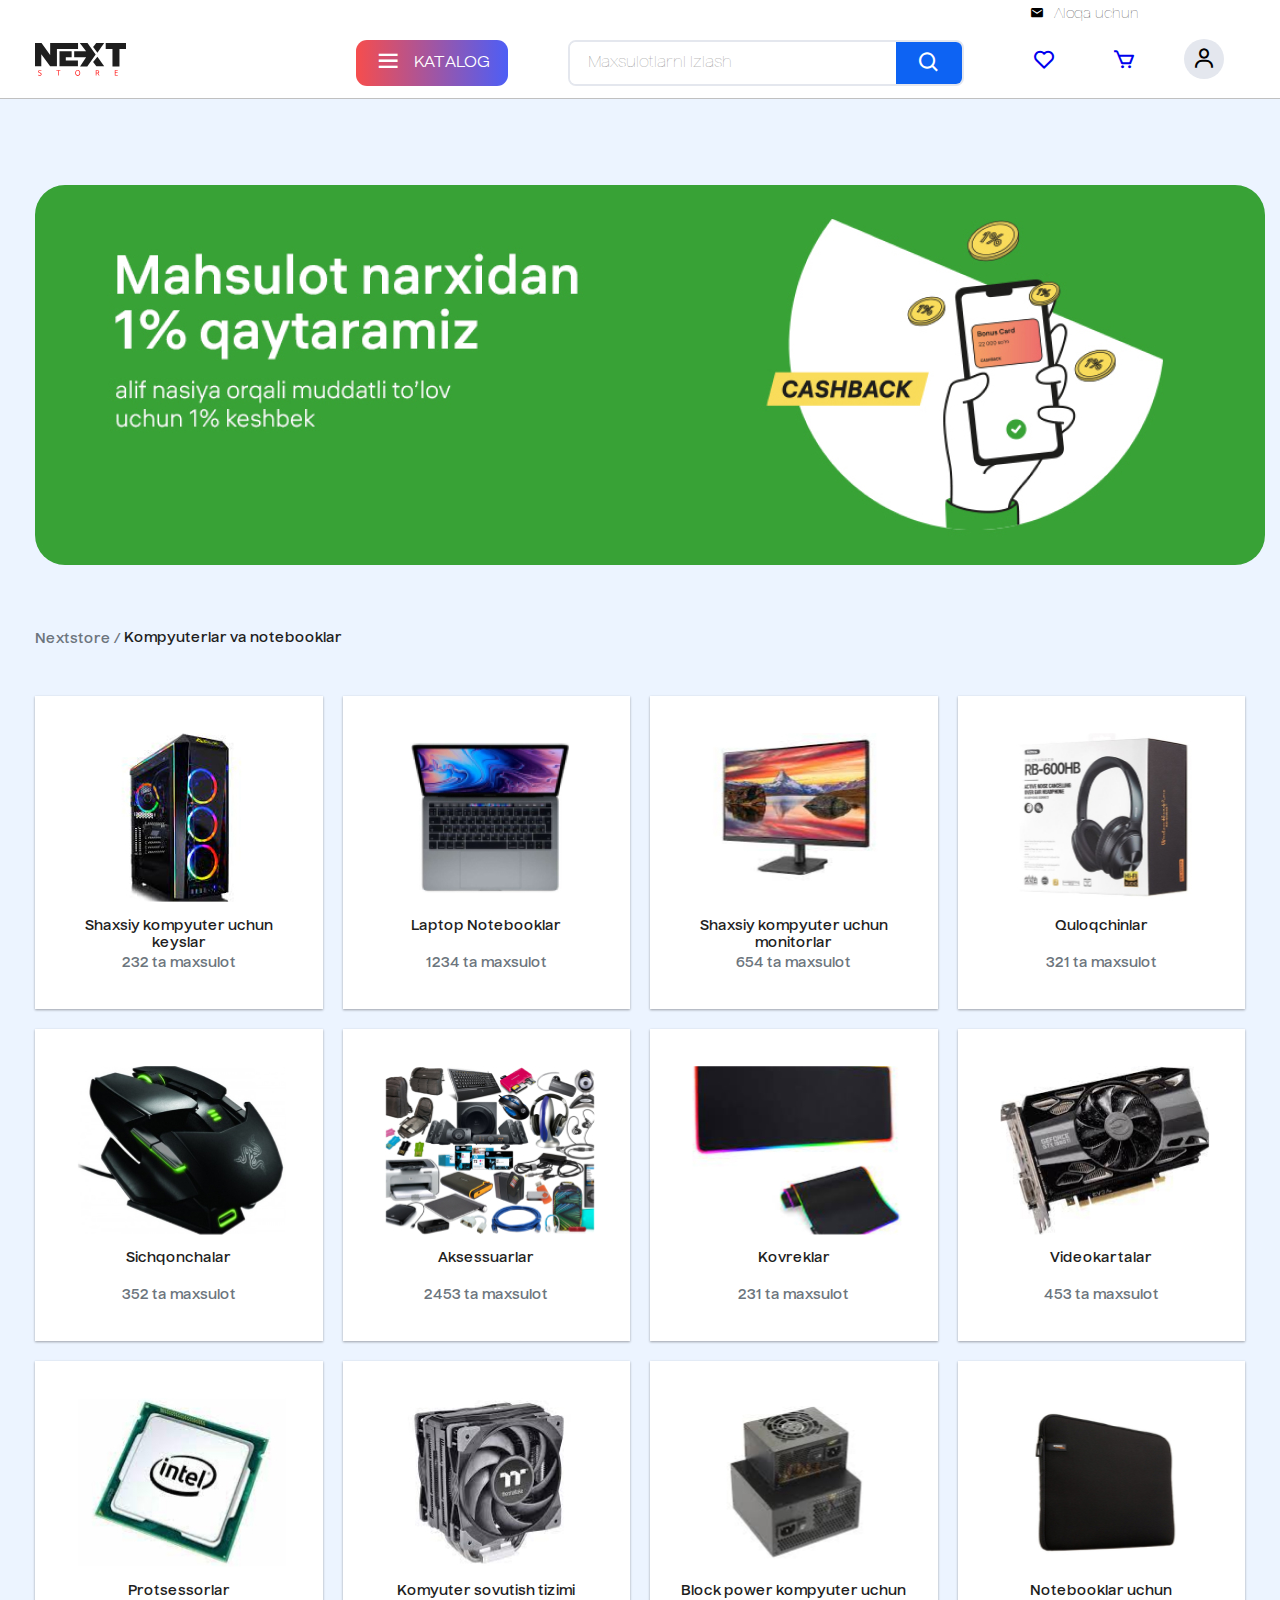
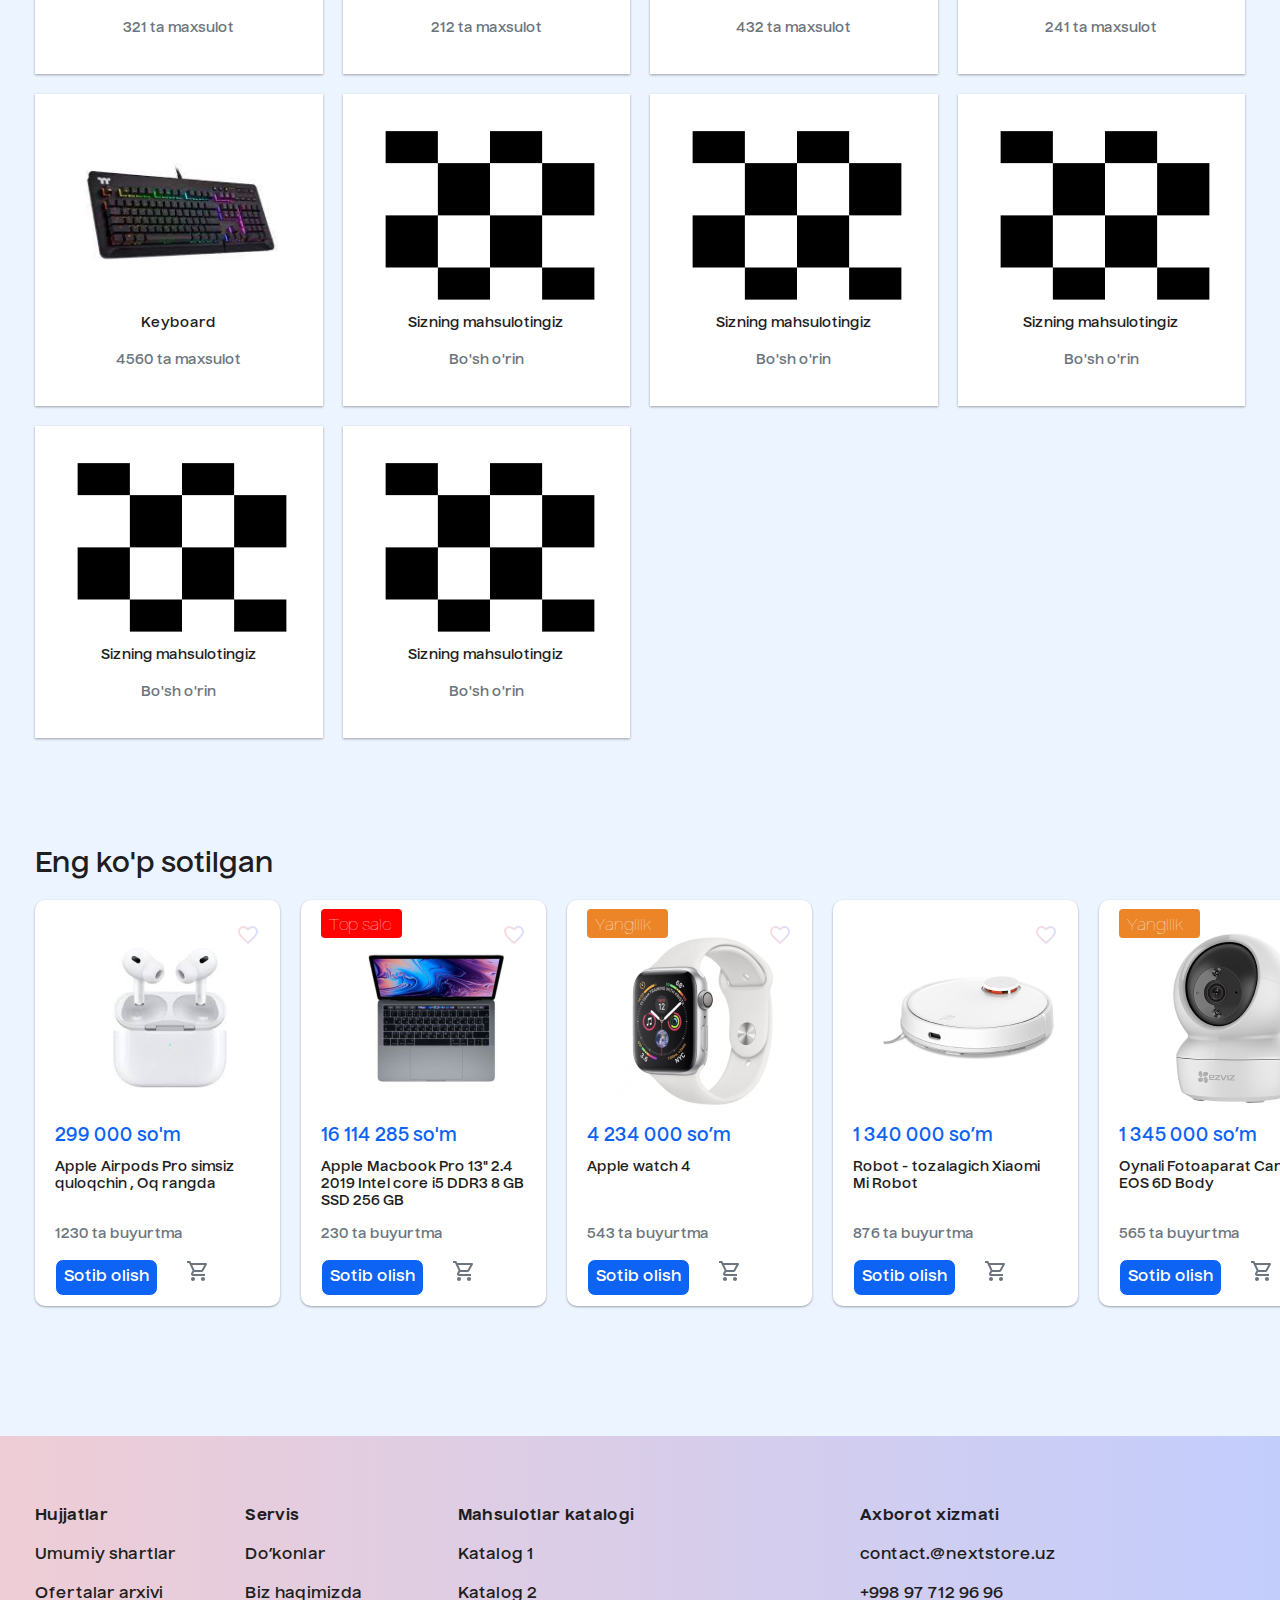
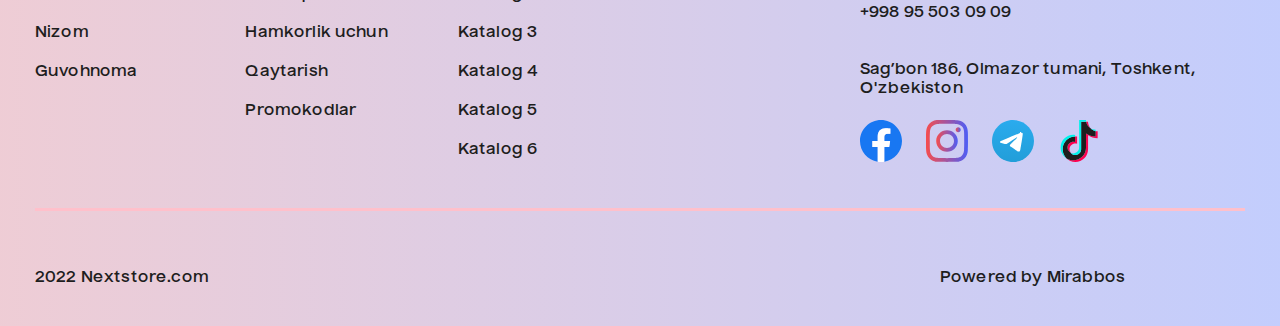
==== pages/General section/index.html @ 5a323f6a "Added General section" ====
<!DOCTYPE html>
<html lang="en">

<head>
    <meta charset="UTF-8">
    <meta name="viewport" content="width=device-width, initial-scale=1.0">
    <title>Umumiy bo'lim</title>
    <!-- ------ Favicons ------- -->
    <link rel="icon" href="../../public/Logo.svg" />
    <!-- -----  Main.css ---------- -->
    <link rel="stylesheet" href="../../main.css" />
</head>

<body>
    <!-- ============================= HEADER START ========================== -->
    <header>

        <div class="container">
            <div class="header-top">
                <span></span>
                <a href="#">
                    <i class="bx bxs-envelope"></i>
                    <span>Aloqa uchun</span>
                </a>
            </div>
        </div>

        <div class="container">

            <span class="menu_icon">
                <img src="../../assets/icons/header_menu.svg" alt="menu">
            </span>

            <nav class="nav">

                <a href="#" class="nav__logo">
                    <img src="../../public/Logo.svg" alt="Nextstore.uz Internet do'koni" />
                </a>

                <ul class="nav__list">

                    <li class="nav__list--item">
                        <button>
                            <i class="bx bx-menu"></i>
                            <span>KATALOG</span>
                        </button>
                    </li>

                    <li class="nav__list--item">
                        <div class="search__wrapper">
                            <input type="text" placeholder="Maxsulotlarni izlash" />
                            <button>
                                <i class="bx bx-search"></i>
                            </button>
                        </div>
                    </li>

                    <li class="nav__list--item">

                        <button>
                            <a href="#"><i class="bx bx-heart"></i></a>
                        </button>
                        <button>
                            <a href="#"><i class="bx bx-cart"></i></a>
                        </button>
                        <button>
                            <i class="bx bx-user"></i>
                        </button>

                    </li>
                </ul>
            </nav>
        </div>
    </header>
    <!-- ============================= HEADER END ========================== -->

    <!-- ============================= MAIN START ========================== -->

    <main>
        <section id="intro_computers">

            <div class="container">

                <div class="carousel">
                    <img src="../../assets/images/intr-banner.jpg" alt="banner">
                </div>

                <div class="big_wrapper">

                    <div class="head_text">

                        <p>Nextstore /</p>
                        <h1>Kompyuterlar va notebooklar</h1>

                    </div>

                    <div class="wrapper">

                        <div class="card">

                            <img src="./images/computers__card_1.jpg" alt="computer">

                            <h1>Shaxsiy kompyuter uchun keyslar</h1>

                            <p>232 ta maxsulot</p>

                        </div>

                        <div class="card">

                            <img src="./images/computers__card_2.jpg" alt="computer">

                            <h1>Laptop Notebooklar</h1>

                            <p>1234 ta maxsulot</p>

                        </div>

                        <div class="card">

                            <img src="./images/computers__card_3.jpg" alt="computer">

                            <h1>Shaxsiy kompyuter uchun monitorlar</h1>

                            <p>654 ta maxsulot</p>

                        </div>

                        <div class="card">

                            <img src="./images/computers__card_4.jpg" alt="computer">

                            <h1>Quloqchinlar</h1>

                            <p>321 ta maxsulot</p>

                        </div>

                        <div class="card">

                            <img src="./images/computers__card_5.jpg" alt="computer">

                            <h1>Sichqonchalar</h1>

                            <p>352 ta maxsulot</p>

                        </div>

                        <div class="card">

                            <img src="./images/computers__card_6.jpg" alt="computer">

                            <h1>Aksessuarlar</h1>

                            <p>2453 ta maxsulot</p>

                        </div>

                        <div class="card">

                            <img src="./images/computers__card_7.jpg" alt="computer">

                            <h1>Kovreklar</h1>

                            <p>231 ta maxsulot</p>

                        </div>

                        <div class="card">

                            <img src="./images/computers__card_8.jpg" alt="computer">

                            <h1>Videokartalar</h1>

                            <p>453 ta maxsulot</p>

                        </div>

                        <div class="card">

                            <img src="./images/computers__card_9.jpg" alt="computer">

                            <h1>Protsessorlar</h1>

                            <p>321 ta maxsulot</p>

                        </div>

                        <div class="card">

                            <img src="./images/computers__card_10.jpg" alt="computer">

                            <h1>Komyuter sovutish tizimi</h1>

                            <p>212 ta maxsulot</p>

                        </div>

                        <div class="card">

                            <img src="./images/computers__card_11.jpg" alt="computer">

                            <h1>Block power kompyuter uchun</h1>

                            <p>432 ta maxsulot</p>

                        </div>

                        <div class="card">

                            <img src="./images/computers__card_12.jpg" alt="computer">

                            <h1>Notebooklar uchun</h1>

                            <p>241 ta maxsulot</p>

                        </div>

                        <div class="card">

                            <img src="./images/computers__card_13.jpg" alt="computer">

                            <h1>Keyboard</h1>

                            <p>4560 ta maxsulot</p>

                        </div>

                        <div class="card">

                            <img src="./images/computers__card_unknown.jpg" alt="computer">

                            <h1>Sizning mahsulotingiz</h1>

                            <p>Bo'sh o'rin</p>

                        </div>

                        <div class="card">

                            <img src="./images/computers__card_unknown.jpg" alt="computer">

                            <h1>Sizning mahsulotingiz</h1>

                            <p>Bo'sh o'rin</p>

                        </div>

                        <div class="card">

                            <img src="./images/computers__card_unknown.jpg" alt="computer">

                            <h1>Sizning mahsulotingiz</h1>

                            <p>Bo'sh o'rin</p>

                        </div>

                        <div class="card">

                            <img src="./images/computers__card_unknown.jpg" alt="computer">

                            <h1>Sizning mahsulotingiz</h1>

                            <p>Bo'sh o'rin</p>

                        </div>

                        <div class="card">

                            <img src="./images/computers__card_unknown.jpg" alt="computer">

                            <h1>Sizning mahsulotingiz</h1>

                            <p>Bo'sh o'rin</p>

                        </div>

                    </div>

                </div>

            </div>

        </section>

        <section id="general_best_selling_items">

            <div class="container">
      
              <div class="big_wrapper">
      
                <div class="link">
      
                  <h1>Eng ko'p sotilgan</h1>
      
                  <a href="#">Ko'proq</a>
      
                </div>
      
                <div class="wrapper">
      
                  <div class="card">
      
                    <img class="cart" src="../../assets/icons/selling_favorite_border.svg" alt="cart">
      
                    <img src="./images/best_airpods.jpg" alt="image">
      
                    <h1>299 000 so'm</h1>
      
                    <p>Apple Airpods Pro
                      simsiz quloqchin , Oq rangda</p>
      
                    <h3>1230 ta buyurtma</h3>
      
                    <div class="wrap">
      
                      <button>Sotib olish</button>
      
                      <img src="../../assets/icons/selling_cart.svg" alt="cart">
      
                    </div>
      
                  </div>
      
                  <div class="card">
      
                    <button class="top_sale">Top sale</button>
      
                    <img class="cart" src="../../assets/icons/selling_favorite_border.svg" alt="cart">
      
                    <img src="./images/best_notebook.jpg" alt="image">
      
                    <h1>16 114 285 so'm</h1>
      
                    <p>Apple Macbook Pro
                      13" 2.4 2019 Intel core i5
                      DDR3 8 GB SSD 256 GB</p>
      
                    <h3>230 ta buyurtma</h3>
      
                    <div class="wrap">
      
                      <button>Sotib olish</button>
      
                      <img src="../../assets/icons/selling_cart.svg" alt="cart">
      
                    </div>
      
                  </div>
      
                  <div class="card">
      
                    <button class="new">Yangilik</button>
      
                    <img class="cart" src="../../assets/icons/selling_favorite_border.svg" alt="cart">
      
                    <img src="./images/best_watch.jpg" alt="image">
      
                    <h1>4 234 000 so’m</h1>
      
                    <p>Apple watch 4</p>
      
                    <h3>543 ta buyurtma</h3>
      
                    <div class="wrap">
      
                      <button>Sotib olish</button>
      
                      <img src="../../assets/icons/selling_cart.svg" alt="cart">
      
                    </div>
      
                  </div>
      
                  <div class="card">
      
                    <img class="cart" src="../../assets/icons/selling_favorite_border.svg" alt="cart">
      
                    <img src="./images/best_robot.jpg" alt="image">
      
                    <h1>1 340 000 so’m</h1>
      
                    <p>Robot - tozalagich Xiaomi
                      Mi Robot</p>
      
                    <h3>876 ta buyurtma</h3>
      
                    <div class="wrap">
      
                      <button>Sotib olish</button>
      
                      <img src="../../assets/icons/selling_cart.svg" alt="cart">
      
                    </div>
      
                  </div>
      
                  <div class="card">
      
                    <button class="new">Yangilik</button>
      
                    <img class="cart" src="../../assets/icons/selling_favorite_border.svg" alt="cart">
      
                    <img src="./images/best_camera.jpg" alt="image">
      
                    <h1>1 345 000 so’m</h1>
      
                    <p>Oynali Fotoaparat
                      Canon EOS 6D Body</p>
      
                    <h3>565 ta buyurtma</h3>
      
                    <div class="wrap">
      
                      <button>Sotib olish</button>
      
                      <img src="../../assets/icons/selling_cart.svg" alt="cart">
      
                    </div>
      
                  </div>
      
                </div>
      
              </div>
      
            </div>
      
          </section>
    </main>

    <!-- ============================= MAIN END ========================== -->

    <!-- ============================= FOOTER START ========================== -->

    <footer>

        <div class="container">

            <div class="wrapper">

                <div class="wrap">

                    <nav>

                        <ul>

                            <h1>Hujjatlar</h1>

                            <li>
                                <a href="#">Umumiy shartlar</a>
                            </li>

                            <li>
                                <a href="#">Ofertalar arxivi</a>
                            </li>

                            <li>
                                <a href="#">Nizom</a>
                            </li>

                            <li>
                                <a href="#">Guvohnoma</a>
                            </li>

                        </ul>

                        <ul>

                            <h1>Servis</h1>

                            <li>
                                <a href="#">Do’konlar</a>
                            </li>

                            <li>
                                <a href="#">Biz haqimizda</a>
                            </li>

                            <li>
                                <a href="#">Hamkorlik uchun</a>
                            </li>

                            <li>
                                <a href="#">Qaytarish</a>
                            </li>

                            <li>
                                <a href="#">Promokodlar</a>
                            </li>

                        </ul>

                        <ul class="third_list">

                            <h1>Mahsulotlar katalogi</h1>

                            <li>
                                <a href="#">Katalog 1</a>
                            </li>

                            <li>
                                <a href="#">Katalog 2</a>
                            </li>

                            <li>
                                <a href="#">Katalog 3</a>
                            </li>

                            <li>
                                <a href="#">Katalog 4</a>
                            </li>

                            <li>
                                <a href="#">Katalog 5</a>
                            </li>

                            <li>
                                <a href="#">Katalog 6</a>
                            </li>

                        </ul>

                    </nav>

                    <div class="info">

                        <h1>Axborot xizmati</h1>

                        <p>contact.@nextstore.uz</p>

                        <p>+998 97 712 96 96 <br>
                            +998 95 503 09 09</p>

                        <br> <br>

                        <p>Sag’bon 186, Olmazor tumani, Toshkent, <br> O'zbekiston</p>

                        <div class="social">

                            <a href="https://www.facebook.com/profile.php?id=100073281880382" target="_blank"><img
                                    src="../../assets/icons/footer_facebook.svg" alt="facebook"></a>

                            <a href="https://www.instagram.com/mirabbos_____/" target="_blank"><img
                                    src="../../assets/icons/footer_instagram.svg" alt="instagram"></a>

                            <a href="https://t.me/TATU_MM" target="_blank"><img
                                    src="../../assets/icons/footer_telegram.svg" alt="telegram"></a>

                            <a href="https://www.tiktok.com/@brat_gamer_uz?_t=8kHHQ3bazY2&_r=1" target="_blank"><img
                                    src="../../assets/icons/footer_tiktok.svg" alt="tiktok"></a>

                        </div>

                    </div>

                </div>

                <div class="bottom">

                    <p class="first">2022 Nextstore.com</p>

                    <p class="second">Powered by Mirabbos</p>

                </div>

            </div>

        </div>

    </footer>

    <!-- ============================= FOOTER END ========================== -->


</body>

</html>
---- main.css ----
@import url("https://unpkg.com/boxicons@2.1.4/css/boxicons.min.css");
@import "./assets/font/stylesheet.css";
@import "./assets/styles/varibales.css";
@import "./assets/styles/normalize.css";
@import "./assets/styles/general.css";
@import "./assets/styles/sections/all.css";
@import "./assets/styles/components/all.css";
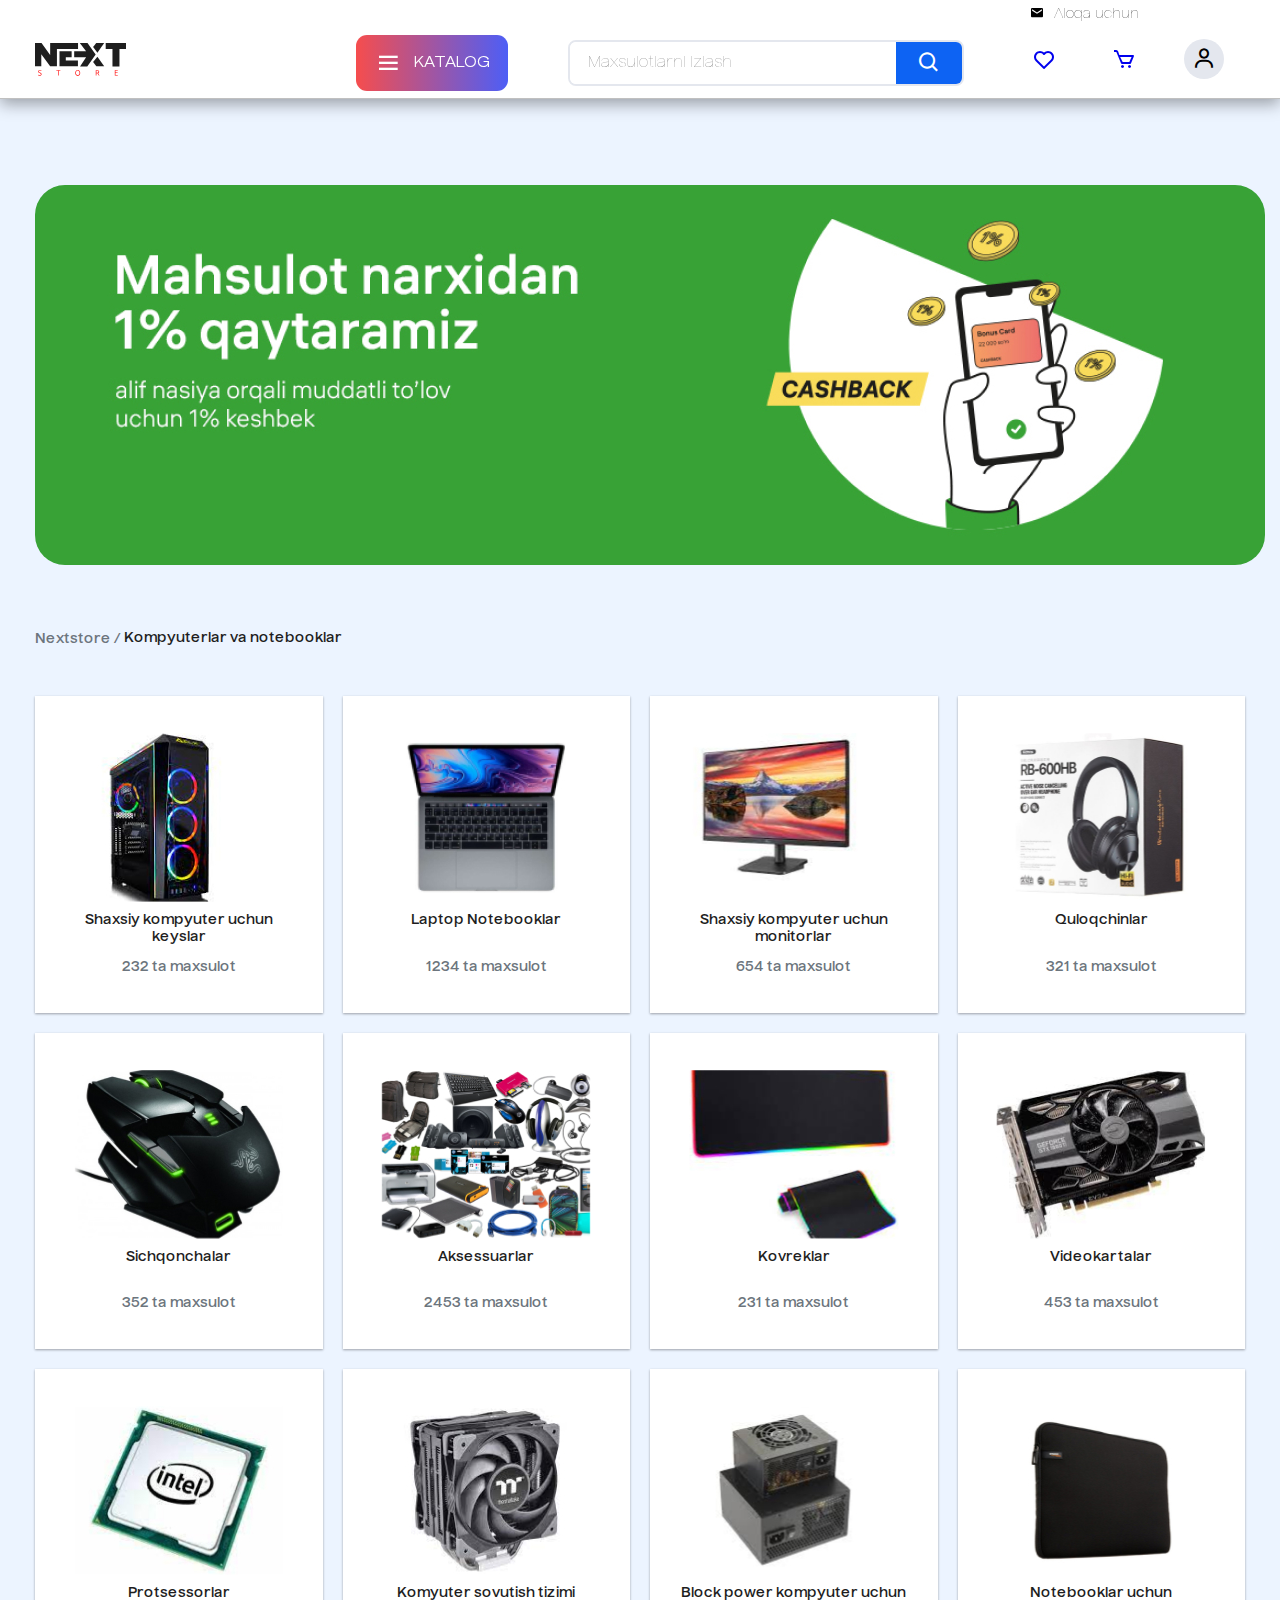
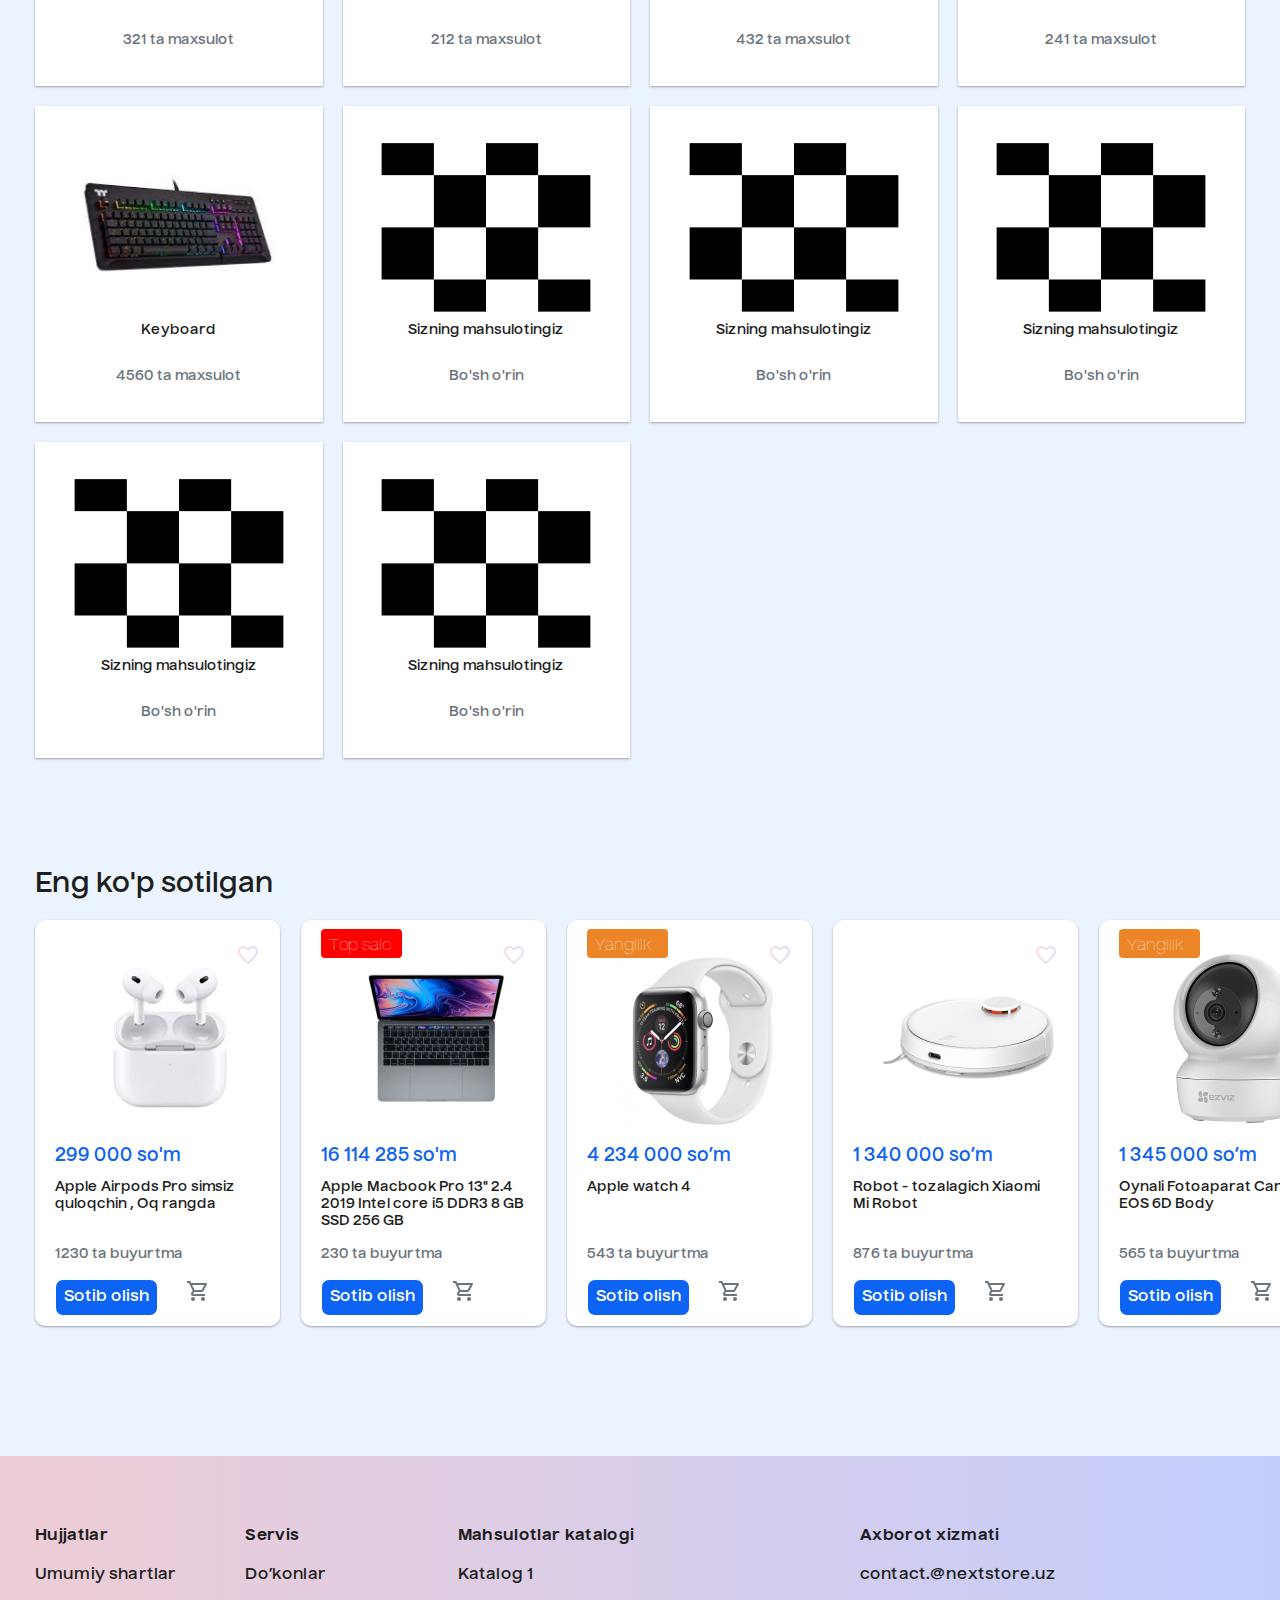
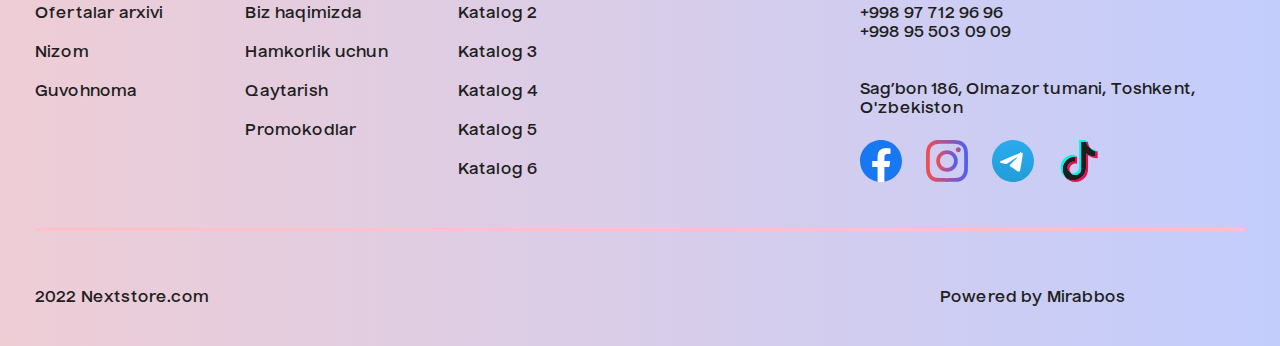
==== commit 239acbe2: "Added Login, Catalog sections with JS, Responsive has been updated" ====
--- a/pages/General section/index.html
+++ b/pages/General section/index.html
@@ -12,6 +12,394 @@
 </head>
 
 <body>
+
+    <div id="login" class="login login-hide">
+
+        <div class="login_card">
+
+            <span id="icon-x">
+
+                <i class='bx bx-x'></i>
+
+            </span>
+
+            <h1>Hisobga kirish uchun</h1>
+
+            <button class="log">Kirish</button>
+
+            <p>yoki</p>
+
+            <button class="sign">Ro'yhatdan o'tish</button>
+
+        </div>
+
+    </div>
+
+    <div class="container relative">
+
+        <div id="catalog-menu" class="catalog catalog-hide">
+    
+          <img src="../../assets/icons/catalog_fire.svg" alt="fire">
+    
+          <ul class="catalog_list">
+    
+            <li>
+              <a href="#">Aksiya</a>
+            </li>
+    
+            <li>
+              <a href="#">Kompyuterlar va notebooklar</a>
+            </li>
+    
+            <li>
+              <a href="#">Telefonlar</a>
+            </li>
+    
+            <li>
+              <a href="#">Maishiy texnika</a>
+            </li>
+    
+            <li>
+              <a href="#">Erkaklar uchun kiyim</a>
+            </li>
+    
+            <li>
+              <a href="#">Ayollar uchun kiyimlar</a>
+            </li>
+    
+            <li>
+              <a href="#">Bolalar uchun </a>
+            </li>
+    
+            <li>
+              <a href="#">Avtomobil mahsulotlari</a>
+            </li>
+    
+            <li>
+              <a href="#">Go'zallik va so'glik</a>
+            </li>
+    
+            <li>
+              <a href="#">Sport va o'yin-kulgi</a>
+            </li>
+    
+            <li>
+              <a href="#">Uy hayvonlari uchun tovarlar</a>
+            </li>
+    
+            <li>
+              <a href="#">Xobbi va ijodkorlik</a>
+            </li>
+    
+            <li>
+              <a href="#">Kantselyariya buyumlari</a>
+            </li>
+    
+            <li>
+              <a href="#">Maishiy kimyo</a>
+            </li>
+    
+            <li>
+              <a href="#">Sport va o'yin-kulgi</a>
+            </li>
+    
+            <li>
+              <a href="#">Uy hayvonlari uchun tovarlar</a>
+            </li>
+    
+            <li>
+              <a href="#">Aksessuarlar</a>
+            </li>
+    
+          </ul>
+    
+          <ul class="brands">
+    
+            <h1>Brendlar</h1>
+    
+            <li>
+              <a href="#">Samsung</a>
+            </li>
+    
+            <li>
+              <a href="#">Vivo</a>
+            </li>
+    
+            <li>
+              <a href="#">Tecno</a>
+            </li>
+    
+            <li>
+              <a href="#">Realme</a>
+            </li>
+    
+            <li>
+              <a href="#">Xiaomi</a>
+            </li>
+    
+            <li>
+              <a href="#">Apple</a>
+            </li>
+    
+            <li>
+              <a href="#">Artel</a>
+            </li>
+    
+            <li>
+              <a href="#">Nokia</a>
+            </li>
+    
+            <li>
+              <a href="#">Infinix</a>
+            </li>
+    
+            <li>
+              <a href="#">OnePlus</a>
+            </li>
+    
+            <li>
+              <a href="#">ZTE</a>
+            </li>
+    
+            <li>
+              <a href="#">Blackview</a>
+            </li>
+    
+            <li>
+              <a href="#">Oppo</a>
+            </li>
+    
+            <li>
+              <a href="#">Ergo</a>
+            </li>
+    
+            <li>
+              <a href="#">BQ</a>
+            </li>
+    
+            <li>
+              <a href="#">Huawei</a>
+            </li>
+    
+            <li>
+              <a href="#">Alcatel</a>
+            </li>
+    
+            <li>
+              <a href="#">TCL</a>
+            </li>
+    
+            <li>
+              <a href="#">Inoi</a>
+            </li>
+    
+            <li>
+              <a href="#" class="link">Ko’proq</a>
+            </li>
+    
+          </ul>
+    
+          <div class="right_brands">
+    
+            <div class="list">
+    
+              <ul>
+                <h1>Samsung brendi</h1>
+    
+                <li>
+                  <a href="#">S serialar</a>
+                </li>
+    
+                <li>
+                  <a href="#">A serialar</a>
+                </li>
+    
+                <li>
+                  <a href="#">Note serialar</a>
+                </li>
+    
+                <li>
+                  <a href="#">M serialar</a>
+                </li>
+              </ul>
+    
+              <ul>
+                <h1>Redmi & Xiaomi</h1>
+    
+                <li>
+                  <a href="#">S serialar</a>
+                </li>
+    
+                <li>
+                  <a href="#">A serialar</a>
+                </li>
+    
+                <li>
+                  <a href="#">Note serialar</a>
+                </li>
+    
+                <li>
+                  <a href="#">M serialar</a>
+                </li>
+              </ul>
+    
+              <ul>
+                <h1>Apple brendi</h1>
+    
+                <li>
+                  <a href="#">S serialar</a>
+                </li>
+    
+                <li>
+                  <a href="#">A serialar</a>
+                </li>
+    
+                <li>
+                  <a href="#">Note serialar</a>
+                </li>
+    
+                <li>
+                  <a href="#">M serialar</a>
+                </li>
+              </ul>
+    
+            </div>
+    
+            <div class="list">
+    
+              <ul>
+                <h1>Huawei</h1>
+    
+                <li>
+                  <a href="#">S serialar</a>
+                </li>
+    
+                <li>
+                  <a href="#">A serialar</a>
+                </li>
+    
+                <li>
+                  <a href="#">Note serialar</a>
+                </li>
+    
+                <li>
+                  <a href="#">M serialar</a>
+                </li>
+              </ul>
+    
+              <ul>
+                <h1>Eng ommabop</h1>
+    
+                <li>
+                  <a href="#">S serialar</a>
+                </li>
+    
+                <li>
+                  <a href="#">A serialar</a>
+                </li>
+    
+                <li>
+                  <a href="#">Note serialar</a>
+                </li>
+    
+                <li>
+                  <a href="#">M serialar</a>
+                </li>
+              </ul>
+    
+              <ul>
+                <h1>Eng arzonlari </h1>
+    
+                <li>
+                  <a href="#">S serialar</a>
+                </li>
+    
+                <li>
+                  <a href="#">A serialar</a>
+                </li>
+    
+                <li>
+                  <a href="#">Note serialar</a>
+                </li>
+    
+                <li>
+                  <a href="#">M serialar</a>
+                </li>
+              </ul>
+    
+            </div>
+    
+            <div class="list">
+    
+              <ul>
+                <h1>Huawei mobile</h1>
+    
+                <li>
+                  <a href="#">S serialar</a>
+                </li>
+    
+                <li>
+                  <a href="#">A serialar</a>
+                </li>
+    
+                <li>
+                  <a href="#">Note serialar</a>
+                </li>
+    
+                <li>
+                  <a href="#">M serialar</a>
+                </li>
+              </ul>
+    
+              <ul>
+                <h1>Huawei mobile</h1>
+    
+                <li>
+                  <a href="#">S serialar</a>
+                </li>
+    
+                <li>
+                  <a href="#">A serialar</a>
+                </li>
+    
+                <li>
+                  <a href="#">Note serialar</a>
+                </li>
+    
+                <li>
+                  <a href="#">M serialar</a>
+                </li>
+              </ul>
+    
+              <ul>
+                <h1>Huawei mobile</h1>
+    
+                <li>
+                  <a href="#">S serialar</a>
+                </li>
+    
+                <li>
+                  <a href="#">A serialar</a>
+                </li>
+    
+                <li>
+                  <a href="#">Note serialar</a>
+                </li>
+    
+                <li>
+                  <a href="#">M serialar</a>
+                </li>
+              </ul>
+    
+            </div>
+    
+          </div>
+    
+        </div>
+    
+      </div>
+    
+
     <!-- ============================= HEADER START ========================== -->
     <header>
 
@@ -33,18 +421,20 @@
 
             <nav class="nav">
 
-                <a href="#" class="nav__logo">
+                <a href="../../index.html" class="nav__logo">
                     <img src="../../public/Logo.svg" alt="Nextstore.uz Internet do'koni" />
                 </a>
 
                 <ul class="nav__list">
 
                     <li class="nav__list--item">
-                        <button>
+                        <button id="catalog_button">
+                          <span id="catalog-icon">
                             <i class="bx bx-menu"></i>
-                            <span>KATALOG</span>
+                          </span>
+                          <span>KATALOG</span>
                         </button>
-                    </li>
+                      </li>
 
                     <li class="nav__list--item">
                         <div class="search__wrapper">
@@ -63,7 +453,7 @@
                         <button>
                             <a href="#"><i class="bx bx-cart"></i></a>
                         </button>
-                        <button>
+                        <button id="user">
                             <i class="bx bx-user"></i>
                         </button>
 
@@ -287,147 +677,147 @@
         <section id="general_best_selling_items">
 
             <div class="container">
-      
-              <div class="big_wrapper">
-      
-                <div class="link">
-      
-                  <h1>Eng ko'p sotilgan</h1>
-      
-                  <a href="#">Ko'proq</a>
-      
+
+                <div class="big_wrapper">
+
+                    <div class="link">
+
+                        <h1>Eng ko'p sotilgan</h1>
+
+                        <a href="#">Ko'proq</a>
+
+                    </div>
+
+                    <div class="wrapper">
+
+                        <div class="card">
+
+                            <img class="cart" src="../../assets/icons/selling_favorite_border.svg" alt="cart">
+
+                            <img src="./images/best_airpods.jpg" alt="image">
+
+                            <h1>299 000 so'm</h1>
+
+                            <p>Apple Airpods Pro
+                                simsiz quloqchin , Oq rangda</p>
+
+                            <h3>1230 ta buyurtma</h3>
+
+                            <div class="wrap">
+
+                                <button>Sotib olish</button>
+
+                                <img src="../../assets/icons/selling_cart.svg" alt="cart">
+
+                            </div>
+
+                        </div>
+
+                        <div class="card">
+
+                            <button class="top_sale">Top sale</button>
+
+                            <img class="cart" src="../../assets/icons/selling_favorite_border.svg" alt="cart">
+
+                            <img src="./images/best_notebook.jpg" alt="image">
+
+                            <h1>16 114 285 so'm</h1>
+
+                            <p>Apple Macbook Pro
+                                13" 2.4 2019 Intel core i5
+                                DDR3 8 GB SSD 256 GB</p>
+
+                            <h3>230 ta buyurtma</h3>
+
+                            <div class="wrap">
+
+                                <button>Sotib olish</button>
+
+                                <img src="../../assets/icons/selling_cart.svg" alt="cart">
+
+                            </div>
+
+                        </div>
+
+                        <div class="card">
+
+                            <button class="new">Yangilik</button>
+
+                            <img class="cart" src="../../assets/icons/selling_favorite_border.svg" alt="cart">
+
+                            <img src="./images/best_watch.jpg" alt="image">
+
+                            <h1>4 234 000 so’m</h1>
+
+                            <p>Apple watch 4</p>
+
+                            <h3>543 ta buyurtma</h3>
+
+                            <div class="wrap">
+
+                                <button>Sotib olish</button>
+
+                                <img src="../../assets/icons/selling_cart.svg" alt="cart">
+
+                            </div>
+
+                        </div>
+
+                        <div class="card">
+
+                            <img class="cart" src="../../assets/icons/selling_favorite_border.svg" alt="cart">
+
+                            <img src="./images/best_robot.jpg" alt="image">
+
+                            <h1>1 340 000 so’m</h1>
+
+                            <p>Robot - tozalagich Xiaomi
+                                Mi Robot</p>
+
+                            <h3>876 ta buyurtma</h3>
+
+                            <div class="wrap">
+
+                                <button>Sotib olish</button>
+
+                                <img src="../../assets/icons/selling_cart.svg" alt="cart">
+
+                            </div>
+
+                        </div>
+
+                        <div class="card">
+
+                            <button class="new">Yangilik</button>
+
+                            <img class="cart" src="../../assets/icons/selling_favorite_border.svg" alt="cart">
+
+                            <img src="./images/best_camera.jpg" alt="image">
+
+                            <h1>1 345 000 so’m</h1>
+
+                            <p>Oynali Fotoaparat
+                                Canon EOS 6D Body</p>
+
+                            <h3>565 ta buyurtma</h3>
+
+                            <div class="wrap">
+
+                                <button>Sotib olish</button>
+
+                                <img src="../../assets/icons/selling_cart.svg" alt="cart">
+
+                            </div>
+
+                        </div>
+
+                    </div>
+
                 </div>
-      
-                <div class="wrapper">
-      
-                  <div class="card">
-      
-                    <img class="cart" src="../../assets/icons/selling_favorite_border.svg" alt="cart">
-      
-                    <img src="./images/best_airpods.jpg" alt="image">
-      
-                    <h1>299 000 so'm</h1>
-      
-                    <p>Apple Airpods Pro
-                      simsiz quloqchin , Oq rangda</p>
-      
-                    <h3>1230 ta buyurtma</h3>
-      
-                    <div class="wrap">
-      
-                      <button>Sotib olish</button>
-      
-                      <img src="../../assets/icons/selling_cart.svg" alt="cart">
-      
-                    </div>
-      
-                  </div>
-      
-                  <div class="card">
-      
-                    <button class="top_sale">Top sale</button>
-      
-                    <img class="cart" src="../../assets/icons/selling_favorite_border.svg" alt="cart">
-      
-                    <img src="./images/best_notebook.jpg" alt="image">
-      
-                    <h1>16 114 285 so'm</h1>
-      
-                    <p>Apple Macbook Pro
-                      13" 2.4 2019 Intel core i5
-                      DDR3 8 GB SSD 256 GB</p>
-      
-                    <h3>230 ta buyurtma</h3>
-      
-                    <div class="wrap">
-      
-                      <button>Sotib olish</button>
-      
-                      <img src="../../assets/icons/selling_cart.svg" alt="cart">
-      
-                    </div>
-      
-                  </div>
-      
-                  <div class="card">
-      
-                    <button class="new">Yangilik</button>
-      
-                    <img class="cart" src="../../assets/icons/selling_favorite_border.svg" alt="cart">
-      
-                    <img src="./images/best_watch.jpg" alt="image">
-      
-                    <h1>4 234 000 so’m</h1>
-      
-                    <p>Apple watch 4</p>
-      
-                    <h3>543 ta buyurtma</h3>
-      
-                    <div class="wrap">
-      
-                      <button>Sotib olish</button>
-      
-                      <img src="../../assets/icons/selling_cart.svg" alt="cart">
-      
-                    </div>
-      
-                  </div>
-      
-                  <div class="card">
-      
-                    <img class="cart" src="../../assets/icons/selling_favorite_border.svg" alt="cart">
-      
-                    <img src="./images/best_robot.jpg" alt="image">
-      
-                    <h1>1 340 000 so’m</h1>
-      
-                    <p>Robot - tozalagich Xiaomi
-                      Mi Robot</p>
-      
-                    <h3>876 ta buyurtma</h3>
-      
-                    <div class="wrap">
-      
-                      <button>Sotib olish</button>
-      
-                      <img src="../../assets/icons/selling_cart.svg" alt="cart">
-      
-                    </div>
-      
-                  </div>
-      
-                  <div class="card">
-      
-                    <button class="new">Yangilik</button>
-      
-                    <img class="cart" src="../../assets/icons/selling_favorite_border.svg" alt="cart">
-      
-                    <img src="./images/best_camera.jpg" alt="image">
-      
-                    <h1>1 345 000 so’m</h1>
-      
-                    <p>Oynali Fotoaparat
-                      Canon EOS 6D Body</p>
-      
-                    <h3>565 ta buyurtma</h3>
-      
-                    <div class="wrap">
-      
-                      <button>Sotib olish</button>
-      
-                      <img src="../../assets/icons/selling_cart.svg" alt="cart">
-      
-                    </div>
-      
-                  </div>
-      
-                </div>
-      
-              </div>
-      
+
             </div>
-      
-          </section>
+
+        </section>
     </main>
 
     <!-- ============================= MAIN END ========================== -->
@@ -576,4 +966,8 @@
 
 </body>
 
+<!-- =============================JavaScript============================= -->
+
+<script src="../../assets/js/index.js"></script>
+
 </html>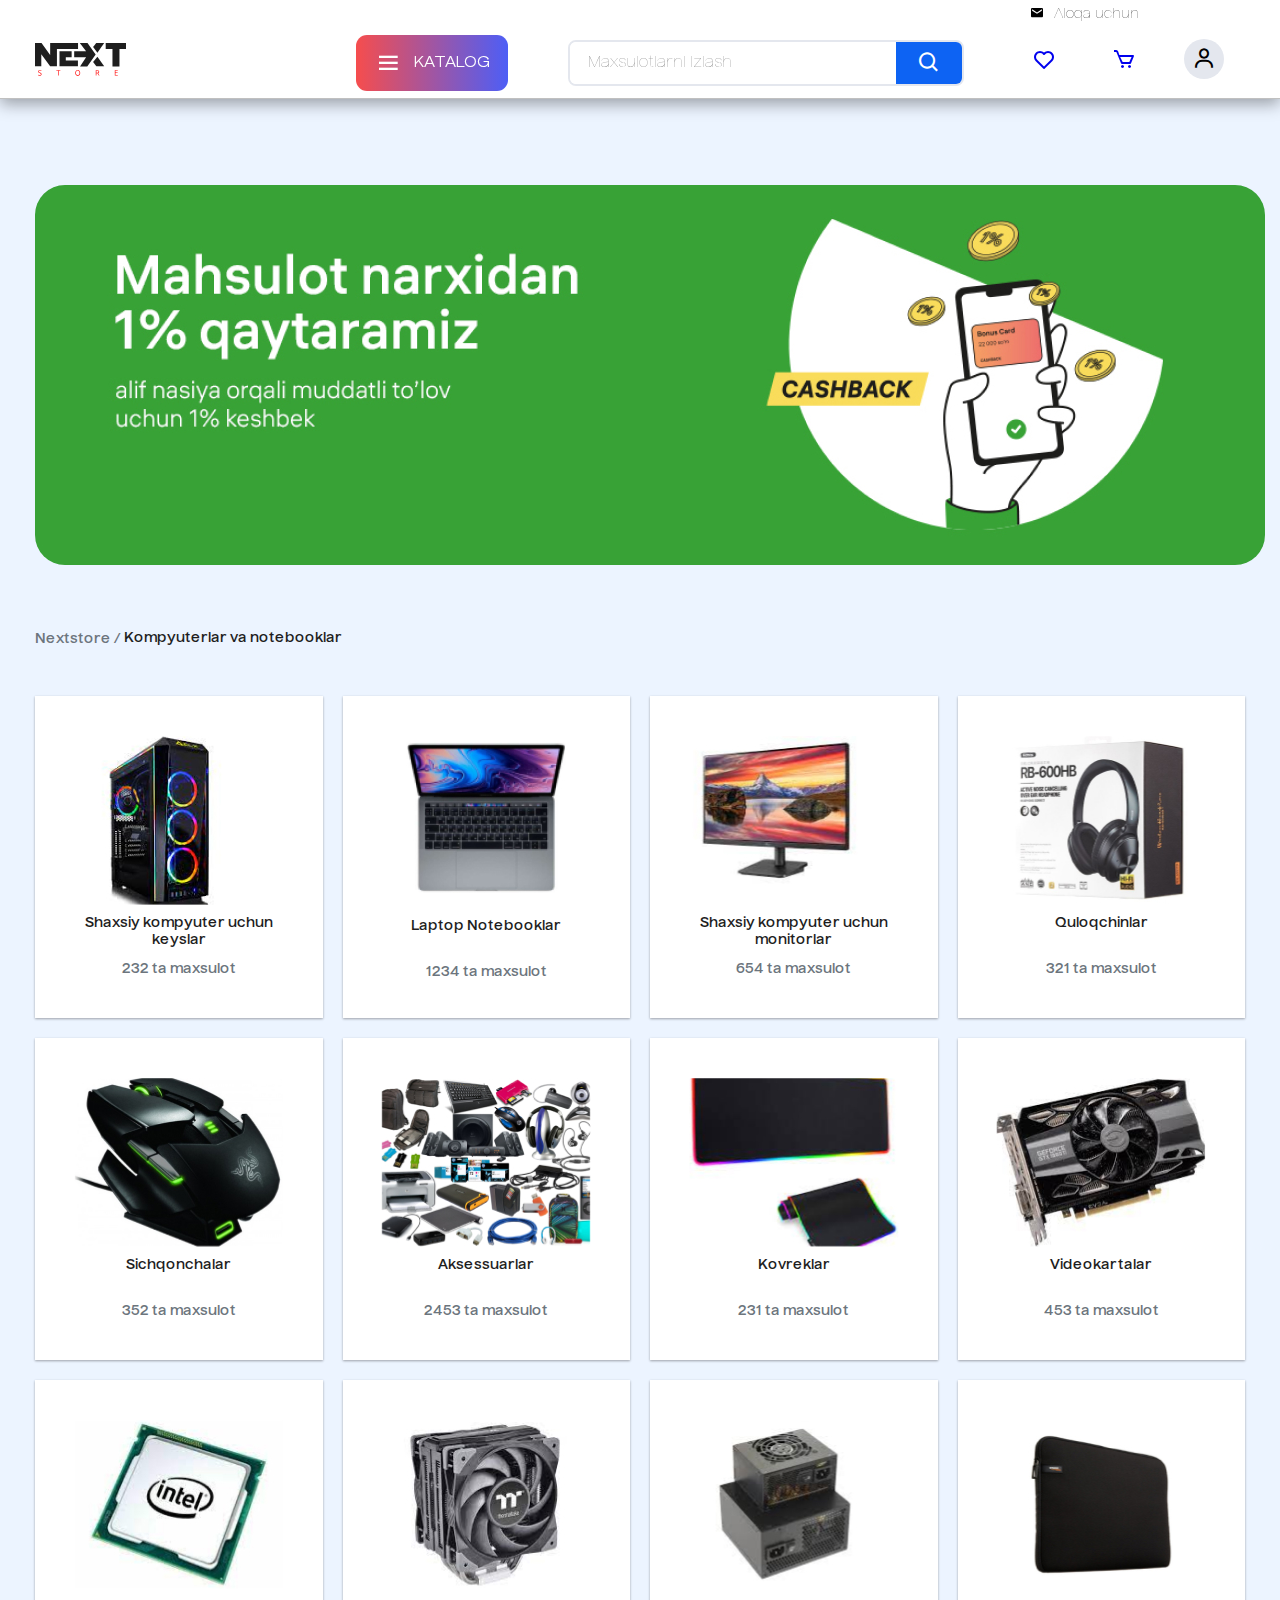
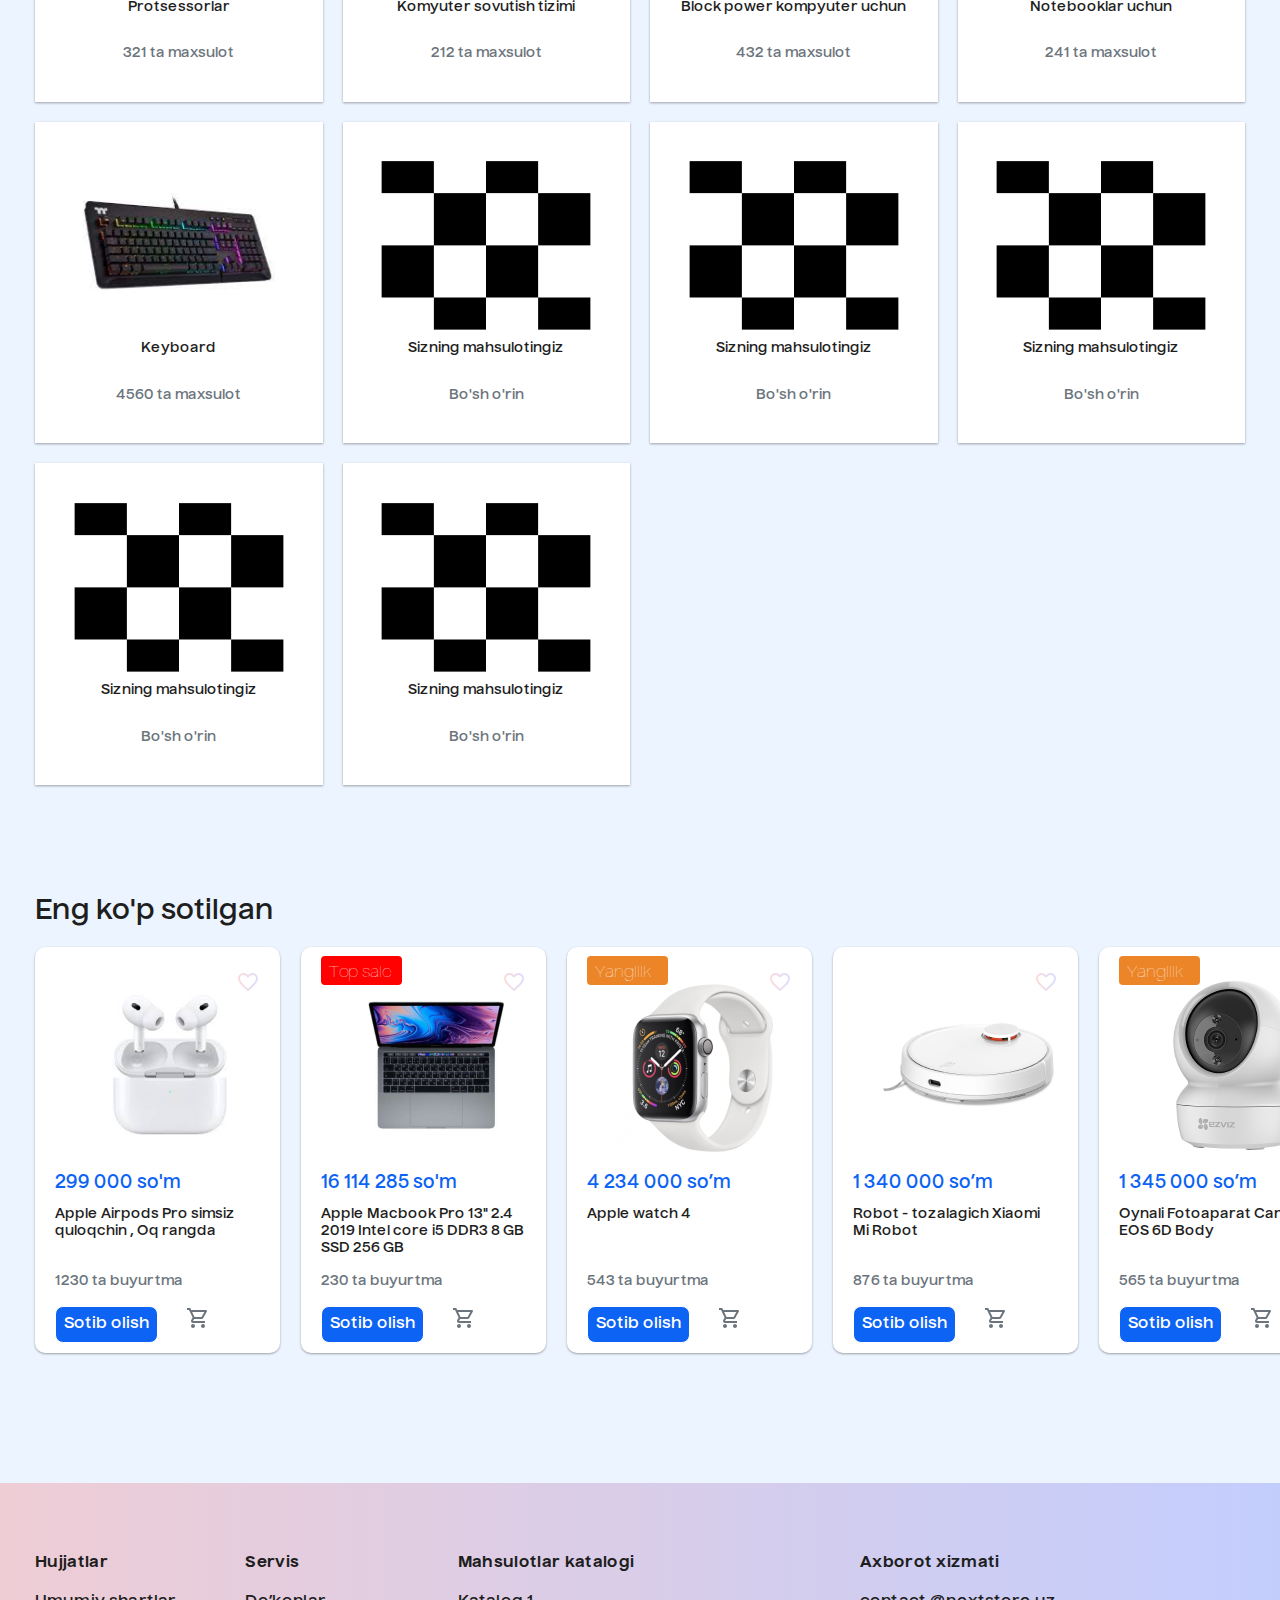
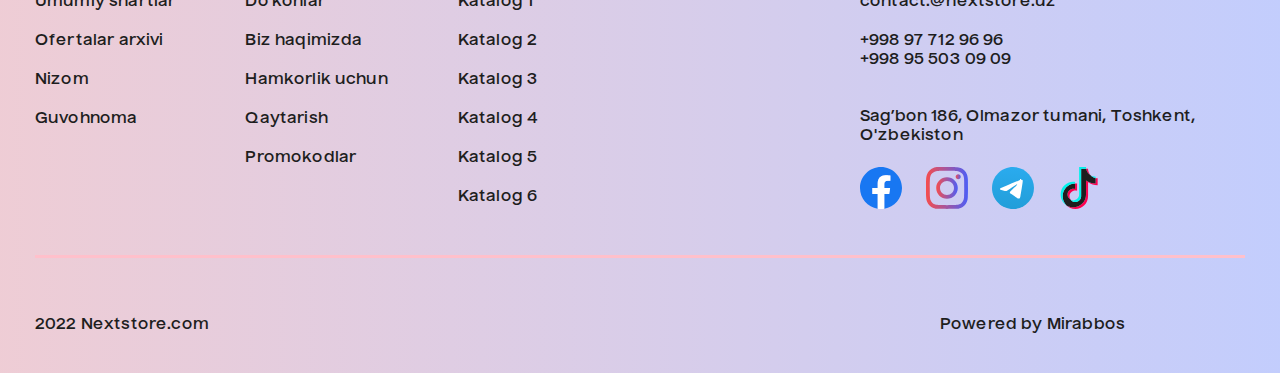
==== commit 4c792df6: "Added Laptoops section and more" ====
--- a/pages/General section/index.html
+++ b/pages/General section/index.html
@@ -498,7 +498,7 @@
 
                         <div class="card">
 
-                            <img src="./images/computers__card_2.jpg" alt="computer">
+                            <a href="../Laptoops section/index.html"><img src="./images/computers__card_2.jpg" alt="computer"></a>
 
                             <h1>Laptop Notebooklar</h1>
 
